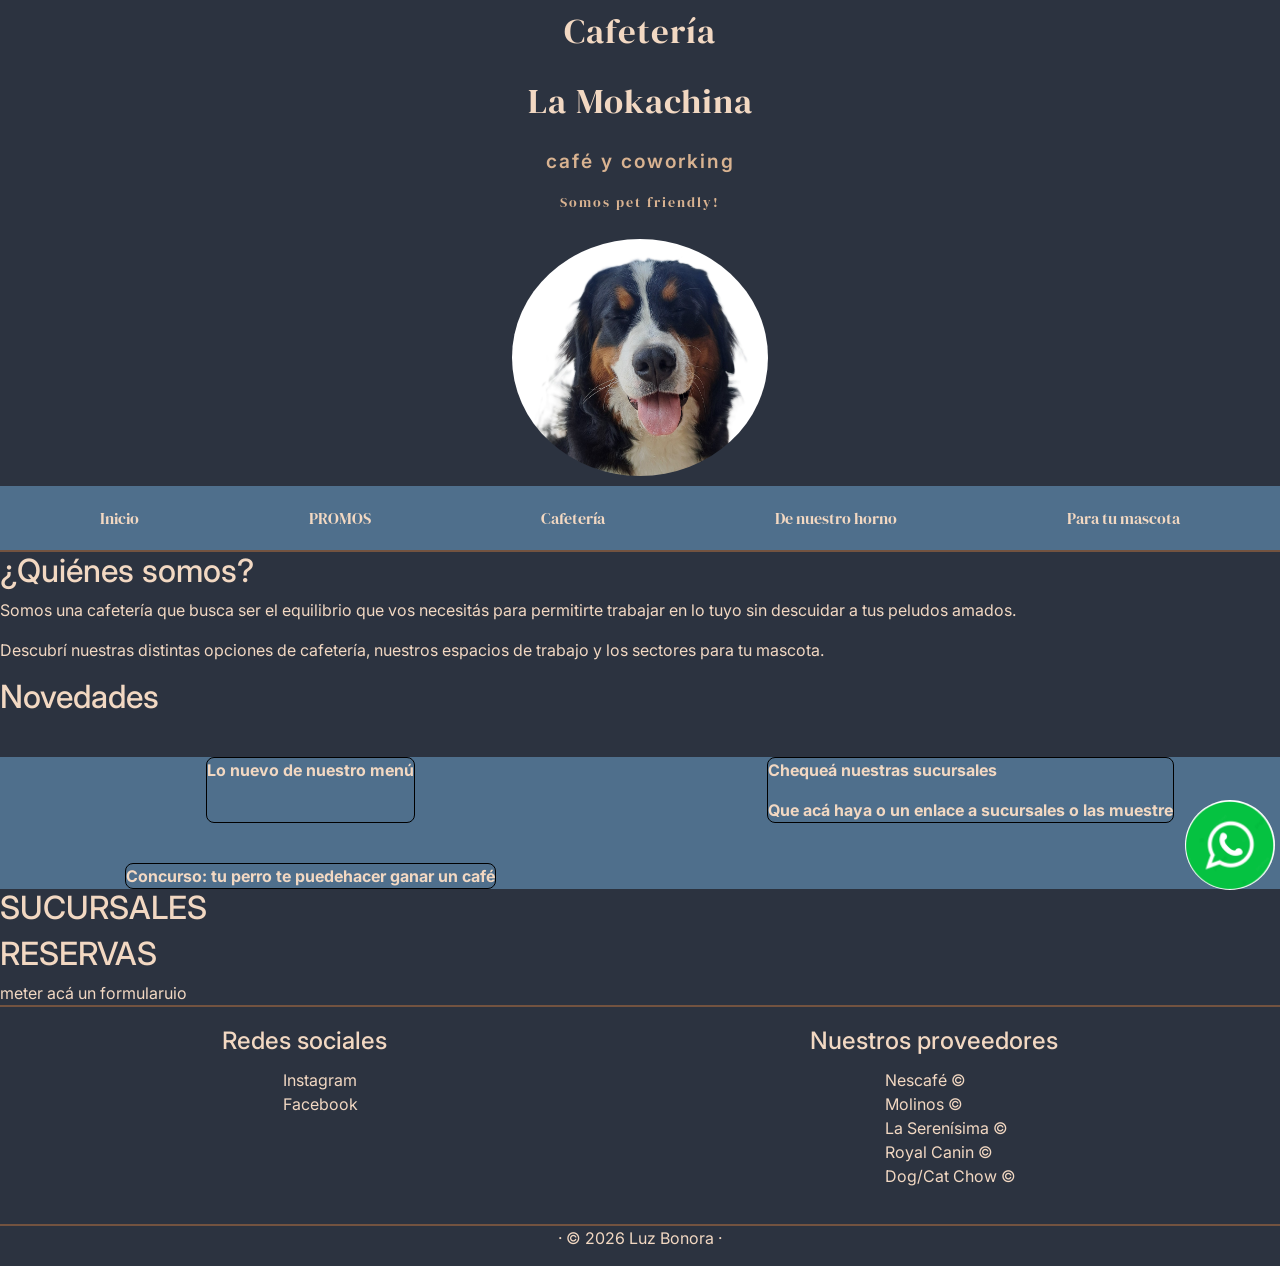
==== index.html @ 5c9969b3 "Se creó el repositorio con 5 html" ====
<!DOCTYPE html>
<html lang="es">
<head>
    <meta charset="UTF-8">
    <meta name="viewport" content="width=device-width, initial-scale=1.0">
    <title>Inicio</title>
    <link href="https://cdn.jsdelivr.net/npm/bootstrap@5.3.8/dist/css/bootstrap.min.css" rel="stylesheet" integrity="sha384-sRIl4kxILFvY47J16cr9ZwB07vP4J8+LH7qKQnuqkuIAvNWLzeN8tE5YBujZqJLB" crossorigin="anonymous">
    <link rel="preconnect" href="https://fonts.googleapis.com">
    <link rel="preconnect" href="https://fonts.gstatic.com" crossorigin>

    <link href="https://fonts.googleapis.com/css2?family=DM+Serif+Display&family=Inter:wght@400;500;600;700&display=swap" rel="stylesheet">
    <link rel="stylesheet" href="../css/style.css">
</head>

<body>
    <header>
        <h1 class="maintitle">Cafetería </h1>
        <h1 class="maintitle">La Mokachina</h1>
        <h2 class="secondtitle">café y coworking</h2>
        <p class="eslogan">Somos pet friendly!</p>
        <div class="icono_moka">
            <img src="./img/moka.jpg" alt="Moka">
        </div>
        

        <nav class="navbar">
            <ul>
                <li><a href="">Inicio</a></li>
                <li><a href="./pages/promos.html">PROMOS</a></li>
                <li><a href="./pages/cafeteria.html">Cafetería</a></li>
                <li><a href="./pages/horno.html">De nuestro horno</a></li>
                <li><a href="./pages/mascota.html">Para tu mascota</a></li>

            </ul>   
          
<!--Que el menú vaya en otra pestaña-tipo los típiocs dl celu. este venga acá mismo-->
<!--Acá en todo caso algunas omágenes de quiénes son-->
        </nav>

    </header>
    
    <main>
        <section>
            <h2>¿Quiénes somos?</h2>
            <div>
                <p>Somos una cafetería que busca ser el equilibrio que vos necesitás para permitirte trabajar en lo tuyo sin descuidar a tus peludos amados.</p>
                <p>Descubrí nuestras distintas opciones de cafetería, nuestros espacios de trabajo y los sectores para tu mascota.</p>
            </div>
        
        </section>
        
        <h2>Novedades</h2>
        <section class="contenedor-novedades">
            
            <div class="box-novedades">
                <p>Lo nuevo de nuestro menú</p>
            </div>

            <div class="box-novedades">
                <p>Chequeá nuestras sucursales</p>
                Que acá haya o un enlace a sucursales o las muestre

            </div>


            <div class="box-novedades">Concurso: tu perro te puedehacer ganar un café</div>
            
        </section>

        <section>

        </section>

        <div class="wsp">
            <a href="https://web.whatsapp.com/" target="_blank">
                <img src="./img/wsp.png" alt="Ícono wsp">
            </a>
        </div>


        <section>
            <h2>SUCURSALES</h2>
        </section>
        <section>
        <h2>RESERVAS</h2>
            meter acá un formularuio
        </section>


    </main>

    <footer class="footer">
        <div class="contenedor-footer">
            <div class="lista-footer">
                <h4>Redes sociales</h4>
                <ul>
                    <li><a href="https://www.instagram.com/"target="_blank">Instagram</a></li>
                    <li><a href="https://www.facebook.com/"target="_blank">Facebook</a></li>
                </ul>
    
            </div>
            <div class="lista-footer">
                <h4>Nuestros proveedores</h4>
                <ul>
                    <li>Nescafé ©</li>
                    <li>Molinos ©</li>
                    <li>La Serenísima ©</li>
                    <li>Royal Canin ©</li>
                    <li>Dog/Cat Chow ©</li>
                </ul>
            
            </div>
        </div>
        <div class="copyright">
            <p>· © 2026 Luz Bonora ·</p>
        </div>
    </footer>


</body>


</html>
---- css/style.css ----
/*RESET*/
* {
  padding: 0;
  margin: 0;
  box-sizing: 0;
}

/*VARIABLES*/
/*azulmarino: #2c3340; 
azul acero#4F6F8C;
crema #D9B391;
leche #F2D8C2;
cafe#735340; */


/*h1, h2, h3 {
    font-family: 'Playfair Display', serif;
}

body {
    font-family: 'Montserrat', sans-serif;
}*/


/*mixins*/



body{
  font-family: "Inter", sans-serif; 
  background-color: #2C3340;
  color: #F2D8C2;
  overflow-x: hidden;
}

/* HEADER */

header {
  background-color:#2C3340;
  min-height: 40vh;
  display: flex;
  text-align: center;
  flex-direction: column;
  align-items: center;
  justify-content: space-evenly;
  height: auto;
  position: relative;
}


h1 {
  font-family: "DM Serif Display", serif;
  font-size: 2.2rem;
  font-weight: 400;
  color: #F2D8C2;
  letter-spacing: 1px;
  padding: 10px;
  text-align: center
}



.secondtitle{
  font-family: "Inter", sans-serif;
  font-size: 1.2rem;
  font-weight: 600;
  color: #D9B391;
  letter-spacing: 2px;
  padding: 10px;
  text-align: center
}

.eslogan{
  font-family: "DM Serif Display", serif;
  font-size: 0.9rem;
  font-weight: 100;
  color: #D9B391;
  letter-spacing: 2px; 
  
}

.icono_moka img{
  top: 10px;
  max-width: 20%;
  max-height: 20%;
  margin-top: 10px;
  border-radius: 50%;
  position: static;

  transition: transform 1.5s ease; 

}

.icono_moka img:hover{
  transform: rotate(360deg);
}

.navbar {
  background-color: #4F6F8C;
  width: 100%;
  margin-top: 10px;
  font-family: "DM Serif Display", serif;
  position: sticky;
  border-bottom: 2px solid #735340;
  height: auto;
  display: flex;
  padding: 20px ;
  justify-content: center;

}

.navbar ul {
  list-style: none;
  display: flex;
  gap: 10px ;
  width: 100%;
  justify-content: space-around;
  align-items: center;
  margin: 0;
  padding: 0;
}


.navbar ul li a{
  color: #F2D8C2; 
  text-decoration: none;
}
.navbar ul li a:hover{
  color: #D9B391; 
  transition: .25s;
}




.wsp img {
  /*position: sticky;
  justify-content: end;
  border-radius: 50%;*/

  bottom: 10px;
  max-width: 10%;
  max-height: 10%;
  border-radius: 50%;
  position: fixed;
  right: 5px;
  height: auto;
  width: auto;

}

.wsp img:hover{

  cursor: pointer;  
}

/* FIN HEADER*/

/*MAIN*/

.contenedor-novedades{
  background-color:#4F6F8C;
  display: grid;

  grid-template-columns: repeat(2, 1fr);
  gap: 40px;
  margin-top: 40px;
  justify-items: center;

}

.box-novedades {
  border: 1px solid black;

  border-radius: 8px;
  overflow: hidden;
  font-weight: bold;
}

.contenedor-cards{

}

.contenedor-cards h2{
color: #F2D8C2;
text-align: center;
gap: 10px;
padding: 10px;
}
.contenedor-cards h3{
  color:#D9B391;
  text-align: center;
  gap: 0;
  padding: 0;
}
.contenedor-cards p{
  background-color: #D9B391;
  color: #735340;

}

.cards{
  background-color: #D9B391;
  width: auto ;
  height:auto;
  margin: 0px;
  overflow: hidden;
  gap: 10px;
  display: flex;
  justify-content: center ;
  




}

.cards img{
  display: block;
  /* max 30vh maxheight 50vh*/
  max-width: auto;
  max-height: 50vh;
  border-radius: 25px;
  padding: 10px; 

}


/*.carousel-item img{
  display: block;
  max-width: 50vh;
  max-height: 50vh;
  border-radius: 25px;
  padding: 10px;
}*/

.ajustar-imagen {
  height: 50vh;
  object-fit: cover;
}

/*---FOOTER-----*/

footer{
background-color: #2C3340;
color: #F2D8C2;
}

.contenedor-footer{
border-top: 2px solid #735340;
padding: 20px;
display: flex;
gap: 20px;
justify-content: space-around;
}


.lista-footer {
  display: flex;
  flex-direction: column;
 
  align-items: center;
  gap: 4px;


}

.lista-footer ul{
  list-style: none; 
  justify-content: center;

}
 .lista-footer ul li a{
  text-decoration: none;
  color: #F2D8C2;
  justify-content: center;

 }

.lista-footer ul li a:hover{
  cursor: pointer;
  color: #4F6F8C;
}
.copyright {
  border-top: 2px solid #735340;
  text-align: center;
}


/*Estilos de las medias queries*/
/*@media (min-width: 768px){
  .header{ 
  display: flex;
  justify-content: space-between}
  .conteneder-cards{
  grid-template-columns: repeat(2,1fr);
  padding: 24px;
  gap: 20px;}
}*/

@media (max-width: 768px) {
  nav ul{
    text-align: center;
  }

  nav a{
    display: block;
    padding: 8px 0;
  }
}
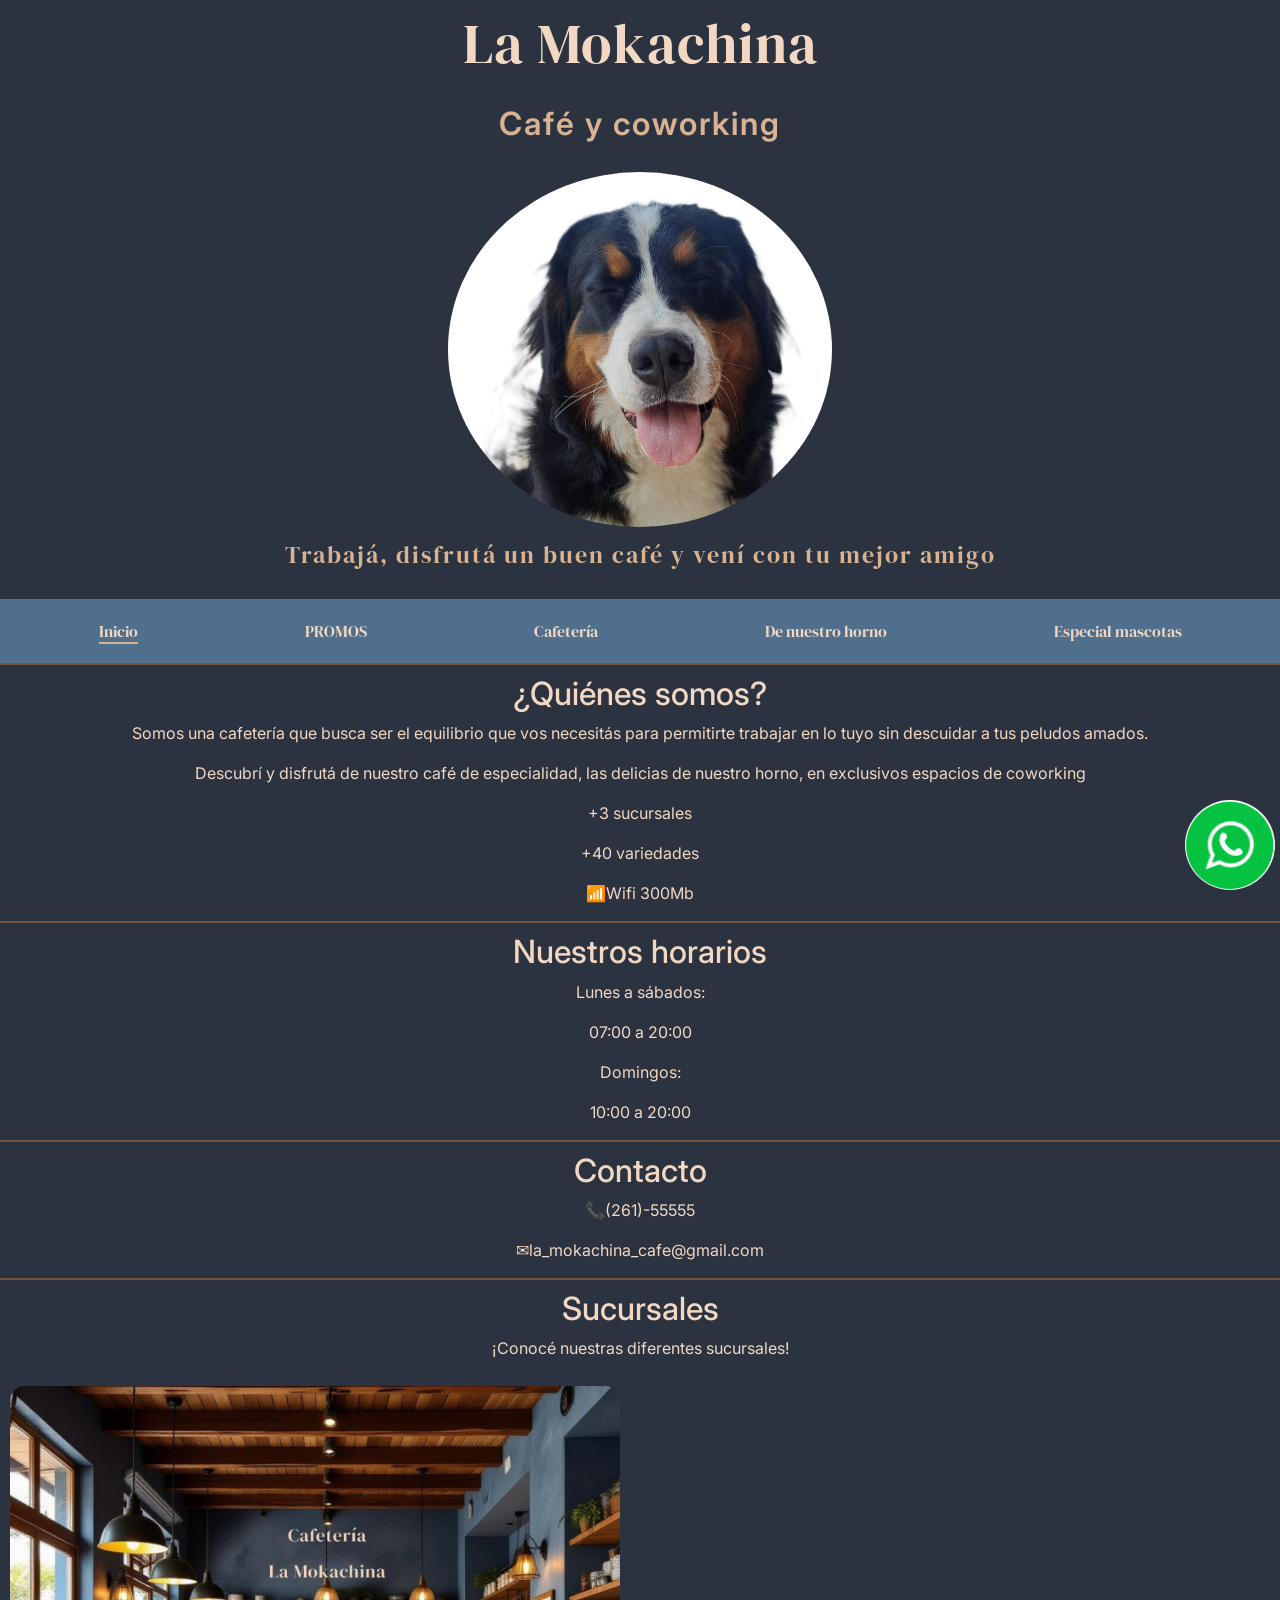
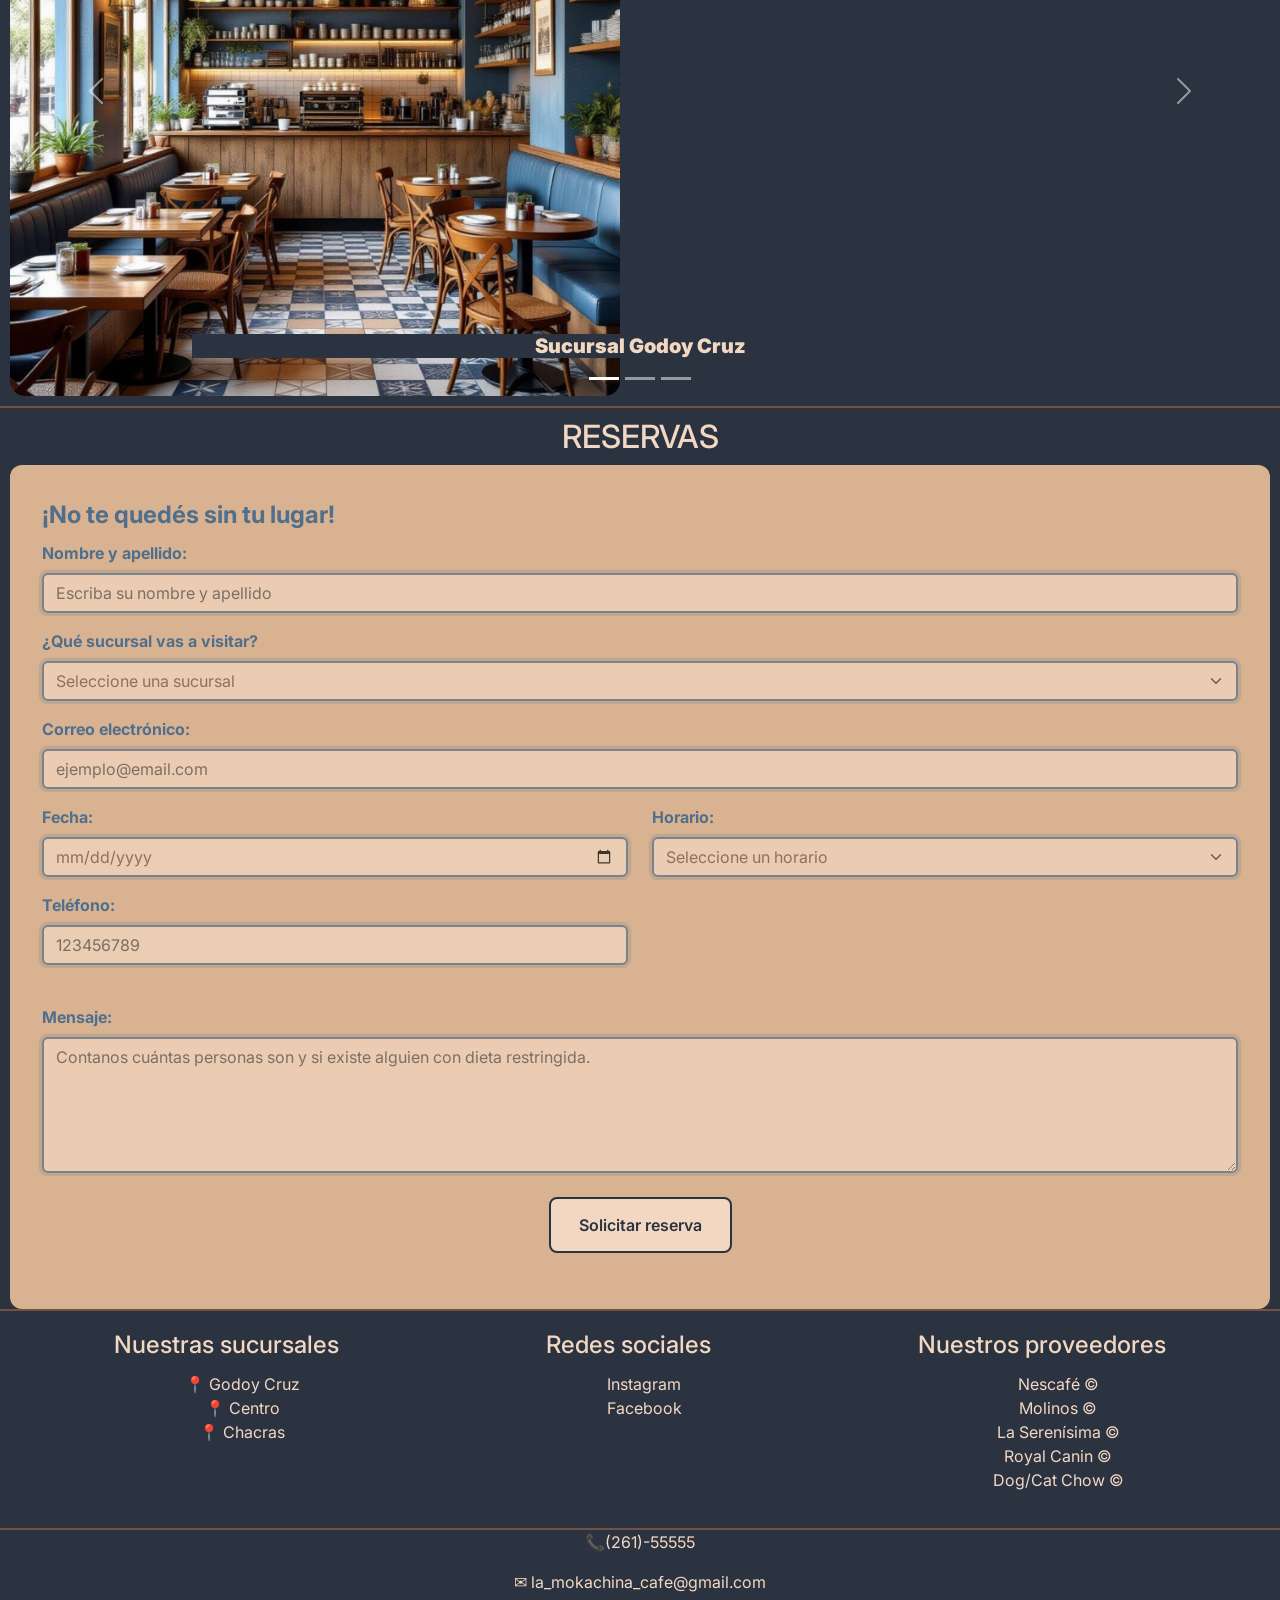
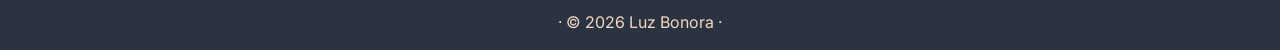
==== commit d32a075d: "Se crearon las cards y animaciones" ====
--- a/index.html
+++ b/index.html
@@ -9,88 +9,292 @@
     <link rel="preconnect" href="https://fonts.gstatic.com" crossorigin>
 
     <link href="https://fonts.googleapis.com/css2?family=DM+Serif+Display&family=Inter:wght@400;500;600;700&display=swap" rel="stylesheet">
-    <link rel="stylesheet" href="../css/style.css">
+    <link rel="stylesheet" href="./css/style.css">
 </head>
 
 <body>
     <header>
-        <h1 class="maintitle">Cafetería </h1>
         <h1 class="maintitle">La Mokachina</h1>
-        <h2 class="secondtitle">café y coworking</h2>
-        <p class="eslogan">Somos pet friendly!</p>
+        <h2 class="secondtitle">Café y coworking</h2>
         <div class="icono_moka">
             <img src="./img/moka.jpg" alt="Moka">
         </div>
+        <p class="eslogan">Trabajá, disfrutá un buen café
+        y vení con tu mejor amigo</p>
         
 
         <nav class="navbar">
             <ul>
-                <li><a href="">Inicio</a></li>
+                <li><a class="activo" href="">Inicio</a></li>
                 <li><a href="./pages/promos.html">PROMOS</a></li>
                 <li><a href="./pages/cafeteria.html">Cafetería</a></li>
                 <li><a href="./pages/horno.html">De nuestro horno</a></li>
-                <li><a href="./pages/mascota.html">Para tu mascota</a></li>
+                <li><a href="./pages/mascota.html">Especial mascotas</a></li>
 
             </ul>   
           
-<!--Que el menú vaya en otra pestaña-tipo los típiocs dl celu. este venga acá mismo-->
-<!--Acá en todo caso algunas omágenes de quiénes son-->
+
         </nav>
 
     </header>
     
     <main>
-        <section>
+        <section class="contenedor-somos">
             <h2>¿Quiénes somos?</h2>
             <div>
-                <p>Somos una cafetería que busca ser el equilibrio que vos necesitás para permitirte trabajar en lo tuyo sin descuidar a tus peludos amados.</p>
-                <p>Descubrí nuestras distintas opciones de cafetería, nuestros espacios de trabajo y los sectores para tu mascota.</p>
-            </div>
-        
+                <p>Somos una cafetería que busca ser el equilibrio que vos necesitás para permitirte trabajar en lo tuyo sin
+                    descuidar a tus peludos amados.</p>
+                <p>Descubrí y disfrutá de nuestro café de especialidad, las delicias de nuestro horno, en exclusivos espacios de coworking</p>
+                <p>+3 sucursales</p>
+                <p>+40 variedades</p>
+                <p>📶Wifi 300Mb</p>
+
+
+                </p>
+            </div>
+    
         </section>
-        
-        <h2>Novedades</h2>
-        <section class="contenedor-novedades">
-            
-            <div class="box-novedades">
-                <p>Lo nuevo de nuestro menú</p>
-            </div>
-
-            <div class="box-novedades">
-                <p>Chequeá nuestras sucursales</p>
-                Que acá haya o un enlace a sucursales o las muestre
-
-            </div>
-
-
-            <div class="box-novedades">Concurso: tu perro te puedehacer ganar un café</div>
-            
+
+        <section class="contenedor-somos"> 
+            <h2>Nuestros horarios</h2>
+            <p>Lunes a sábados: </p>
+            <p>07:00 a 20:00</p>
+            <p>Domingos:</p>
+            <p>10:00 a 20:00</p>
+
         </section>
 
-        <section>
-
+        <section class="contenedor-somos"> 
+            <h2>Contacto</h2>
+            <p>📞(261)-55555 </p>
+            <p>✉la_mokachina_cafe@gmail.com</p>
         </section>
 
+    
+
+    
         <div class="wsp">
             <a href="https://web.whatsapp.com/" target="_blank">
                 <img src="./img/wsp.png" alt="Ícono wsp">
             </a>
         </div>
-
-
-        <section>
-            <h2>SUCURSALES</h2>
+    
+    
+        <section class="contenedor-sucursales">
+            <h2>Sucursales</h2>
+            <p>¡Conocé nuestras diferentes sucursales!</p>
+    
+            <div id="carouselExampleCaptions" class="carousel slide">
+                <div class="carousel-indicators">
+                    <button type="button" data-bs-target="#carouselExampleCaptions" data-bs-slide-to="0" class="active"
+                        aria-current="true" aria-label="Slide 1"></button>
+                    <button type="button" data-bs-target="#carouselExampleCaptions" data-bs-slide-to="1"
+                        aria-label="Slide 2"></button>
+                    <button type="button" data-bs-target="#carouselExampleCaptions" data-bs-slide-to="2"
+                        aria-label="Slide 3"></button>
+                </div>
+                <div class="carousel-inner">
+                    <div class="carousel-item active">
+                        <img src="./img/sucursal01.jpg" class="d-block w-100" alt="Sucursal Godoy Cruz">
+                        <div class="carousel-caption d-none d-md-block">
+                            <h5>Sucursal Godoy Cruz</h5>
+    
+                        </div>
+                    </div>
+                    <div class="carousel-item">
+                        <img src="./img/sucursal02.jpg" class="d-block w-100" alt="Sucursal Centro">
+                        <div class="carousel-caption d-none d-md-block">
+                            <h5>Sucursal Centro</h5>
+    
+                        </div>
+                    </div>
+                    <div class="carousel-item">
+                        <img src="./img/sucursal03.jpg" class="d-block w-100" alt="Sucursal Chacras">
+                        <div class="carousel-caption d-none d-md-block">
+                            <h5>Sucursal Chacras</h5>
+    
+                        </div>
+                    </div>
+                </div>
+                <button class="carousel-control-prev" type="button" data-bs-target="#carouselExampleCaptions"
+                    data-bs-slide="prev">
+                    <span class="carousel-control-prev-icon" aria-hidden="true"></span>
+                    <span class="visually-hidden">Previous</span>
+                </button>
+                <button class="carousel-control-next" type="button" data-bs-target="#carouselExampleCaptions"
+                    data-bs-slide="next">
+                    <span class="carousel-control-next-icon" aria-hidden="true"></span>
+                    <span class="visually-hidden">Next</span>
+                </button>
+            </div>
+    
+    
+            <script src="https://cdn.jsdelivr.net/npm/bootstrap@5.3.8/dist/js/bootstrap.bundle.min.js"
+                integrity="sha384-FKyoEForCGlyvwx9Hj09JcYn3nv7wiPVlz7YYwJrWVcXK/BmnVDxM+D2scQbITxI"
+                crossorigin="anonymous"></script>
+    
         </section>
-        <section>
-        <h2>RESERVAS</h2>
-            meter acá un formularuio
-        </section>
-
-
+    
+
+
+        <section class="contenedor-reservas">
+    
+            <h2>RESERVAS</h2>
+<!-- Formulario -->
+<form role="form" aria-label="Formulario de contacto">
+
+    <fieldset class="mb-4">
+        <legend>¡No te quedés sin tu lugar!</legend>
+
+        <!-- Nombre -->
+        <div class="mb-3">
+            <label for="form_name" class="form-label">
+                Nombre y apellido:
+            </label>
+
+            <input
+                type="text"
+                id="form_name"
+                name="nombre"
+                class="form-control"
+                placeholder="Escriba su nombre y apellido"
+                required
+                aria-required="true">
+        </div>
+
+        <!-- Sucursal -->
+        <div class="mb-3">
+            <label for="form_sucursal" class="form-label">
+                ¿Qué sucursal vas a visitar?
+            </label>
+
+            <select
+                id="form_sucursal"
+                name="sucursal"
+                class="form-select"
+                required>
+                <option value="" selected disabled>Seleccione una sucursal</option>
+                <option value="godoy">Godoy Cruz</option>
+                <option value="centro">Centro</option>
+                <option value="chacras">Chacras</option>
+            </select>
+        </div>
+
+
+    <!-- Email -->
+    <div class="mb-3">
+        <label for="form_email" class="form-label">
+            Correo electrónico:
+        </label>
+
+        <input
+            type="email"
+            id="form_email"
+            name="email"
+            class="form-control"
+            placeholder="ejemplo@email.com"
+            required
+            aria-required="true">
+    </div>
+
+    <!-- Fecha, horario y teléfono -->
+    <div class="row mb-4">
+
+        <div class="col-md-6 mb-3">
+            <label for="fecha" class="form-label">
+                Fecha:
+            </label>
+
+            <input
+                type="date"
+                id="fecha"
+                name="fecha"
+                class="form-control">
+        </div>
+        
+        <div class="col-md-6 mb-3">
+            <label for="horario" class="form-label">
+                Horario:
+            </label>
+
+            <select
+                id="horario"
+                name="horario"
+                class="form-select"
+                required>
+                <option value="" selected disabled>Seleccione un horario</option>
+                <option value="08:00">08:00 hs</option>
+                <option value="09:00">09:00 hs</option>
+                <option value="10:00">10:00 hs</option>
+                <option value="11:00">11:00 hs</option>
+                <option value="12:00">12:00 hs</option>
+                <option value="13:00">13:00 hs</option>
+                <option value="14:00">14:00 hs</option>
+                <option value="15:00">15:00 hs</option>
+                <option value="16:00">16:00 hs</option>
+                <option value="17:00">17:00 hs</option>
+                <option value="18:00">18:00 hs</option>
+                <option value="19:00">19:00 hs</option>
+                <option value="20:00">20:00 hs</option>
+            </select>
+        </div>
+
+
+        <div class="col-md-6 mb-3">
+            <label for="telefono" class="form-label">
+                Teléfono:
+            </label>
+
+            <input
+                type="tel"
+                id="telefono"
+                name="telefono"
+                class="form-control"
+                placeholder="123456789">
+        </div>
+
+    </div>
+
+    <!-- Mensaje -->
+    <div class="mb-4">
+        <label for="mensaje" class="form-label">
+            Mensaje:
+        </label>
+
+        <textarea
+            id="mensaje"
+            name="mensaje"
+            class="form-control"
+            rows="5"
+            placeholder="Contanos cuántas personas son y si existe alguien con dieta restringida."
+            required
+            aria-required="true"></textarea>
+    </div>
+
+    <!-- Botón -->
+    <div class="text-center">
+        <button type="submit" class="boton-formulario">
+            Solicitar reserva
+        </button>
+    </div>
+    </fieldset>
+</form>
+    
+    
     </main>
 
     <footer class="footer">
         <div class="contenedor-footer">
+            <div class="lista-footer">
+                <h4>Nuestras sucursales</h4>
+                <ul>
+                    <li>📍 Godoy Cruz</li>
+                    <li>📍 Centro</li>
+                    <li>📍 Chacras</li>
+
+                </ul>
+
+            </div>
             <div class="lista-footer">
                 <h4>Redes sociales</h4>
                 <ul>
@@ -112,6 +316,8 @@
             </div>
         </div>
         <div class="copyright">
+            <p>📞(261)-55555 </p>
+            <p>✉ la_mokachina_cafe@gmail.com</p>
             <p>· © 2026 Luz Bonora ·</p>
         </div>
     </footer>
--- a/css/style.css
+++ b/css/style.css
@@ -2,7 +2,7 @@
 * {
   padding: 0;
   margin: 0;
-  box-sizing: 0;
+  box-sizing: border-box;
 }
 
 /*VARIABLES*/
@@ -13,13 +13,6 @@
 cafe#735340; */
 
 
-/*h1, h2, h3 {
-    font-family: 'Playfair Display', serif;
-}
-
-body {
-    font-family: 'Montserrat', sans-serif;
-}*/
 
 
 /*mixins*/
@@ -50,7 +43,7 @@
 
 h1 {
   font-family: "DM Serif Display", serif;
-  font-size: 2.2rem;
+  font-size: 3.5rem;
   font-weight: 400;
   color: #F2D8C2;
   letter-spacing: 1px;
@@ -62,7 +55,7 @@
 
 .secondtitle{
   font-family: "Inter", sans-serif;
-  font-size: 1.2rem;
+  font-size: 2rem;
   font-weight: 600;
   color: #D9B391;
   letter-spacing: 2px;
@@ -72,21 +65,22 @@
 
 .eslogan{
   font-family: "DM Serif Display", serif;
-  font-size: 0.9rem;
+  font-size: 1.5rem;
   font-weight: 100;
   color: #D9B391;
   letter-spacing: 2px; 
+  margin-top: 10px;
   
 }
 
 .icono_moka img{
   top: 10px;
-  max-width: 20%;
-  max-height: 20%;
+  max-width: 30%;
+  max-height: 30%;
   margin-top: 10px;
   border-radius: 50%;
   position: static;
-
+  border-color: #2C3340;
   transition: transform 1.5s ease; 
 
 }
@@ -128,6 +122,7 @@
 .navbar ul li a:hover{
   color: #D9B391; 
   transition: .25s;
+  text-decoration: underline;
 }
 
 
@@ -146,103 +141,261 @@
   right: 5px;
   height: auto;
   width: auto;
+  transition: transform 0.5s
 
 }
 
 .wsp img:hover{
-
+  transform: scale(1.1);
   cursor: pointer;  
+
 }
 
 /* FIN HEADER*/
 
 /*MAIN*/
 
-.contenedor-novedades{
-  background-color:#4F6F8C;
+.contenedor-somos{
+  margin-top: 10px;
+  border-bottom: 2px solid #735340;
+  text-align: center;
+}
+
+main h2{
+ text-align: center;
+ margin-top: 10px; 
+
+}
+.activo{
+    color:#D9B391;
+    border-bottom:2px solid #D9B391;
+}
+
+
+.titulo-menu {
+  text-align: center;
+  margin: 50px 0;
+  border-bottom: 2px solid #735340;
+}
+
+.titulo-menu h2 {
+  font-size: 3rem;
+  color: #F2D8C2;
+
+}
+.contenedor-cards {
+  width: 90%;
+  max-width: 1200px;
+  margin: 50px auto;
+
   display: grid;
 
-  grid-template-columns: repeat(2, 1fr);
-  gap: 40px;
-  margin-top: 40px;
-  justify-items: center;
-
-}
-
-.box-novedades {
-  border: 1px solid black;
-
-  border-radius: 8px;
+  grid-template-columns: repeat(auto-fit, minmax(320px, 1fr));
+
+  gap: 30px;
+  padding:40px;
+
+  border-radius:25px;
+}
+
+.contenedor-cards h2 {
+  color: #F2D8C2;
+  text-align: center;
+  gap: 10px;
+  padding: 10px;
+  font-size: 2.5rem;
+
+  margin-bottom: 40px;
+
+  position: relative;
+
+}
+
+.contenedor-cards h2::after {
+  content: "";
+  display: block;
+  width: 120px;
+  height: 3px;
+  margin: 12px auto;
+  background: #D9B391;
+  border-radius: 5px;
+}
+
+.categoria {
+  grid-column: 1 / -1;
+  margin: 2rem auto 1rem;
+  color: #D9B391;
+  font-size: 2rem;
+  text-align: center;
+}
+
+.info h3{
+
+    color:#2C3340;
+    text-align: center;
+    font-size:1.5rem;
+}
+.info p{
+  background:none;
+  text-align: center;
+  color:#735340;
+  line-height:1.6;
+}
+.precio {
+  
+  margin-top: auto;
+
+  align-self: flex-end;
+
+  background: #735340;
+
+  color: #F2D8C2;
+
+  padding: 8px 18px;
+
+  border-radius: 20px;
+
+  font-weight: bold;
+}
+
+
+.card {
+  display: flex;
+  flex-direction: column;
+  background: #D9B391;
+  border-radius: 20px;
   overflow: hidden;
-  font-weight: bold;
-}
-
-.contenedor-cards{
-
-}
-
-.contenedor-cards h2{
-color: #F2D8C2;
-text-align: center;
-gap: 10px;
-padding: 10px;
-}
-.contenedor-cards h3{
-  color:#D9B391;
-  text-align: center;
-  gap: 0;
-  padding: 0;
-}
-.contenedor-cards p{
-  background-color: #D9B391;
-  color: #735340;
-
-}
-
-.cards{
-  background-color: #D9B391;
-  width: auto ;
-  height:auto;
-  margin: 0px;
-  overflow: hidden;
-  gap: 10px;
-  display: flex;
-  justify-content: center ;
-  
-
-
-
-
-}
-
-.cards img{
-  display: block;
-  /* max 30vh maxheight 50vh*/
+  transition: .3s;
+  box-shadow: 0 10px 20px rgba(0, 0, 0, .2);
+}
+.card:hover {
+
+  transform: translateY(-8px);
+
+  box-shadow: 0 20px 30px rgba(0, 0, 0, .3);
+}
+
+
+.card img {
+  /*width: 100%;
+  height: 250px;*/
   max-width: auto;
   max-height: 50vh;
-  border-radius: 25px;
-  padding: 10px; 
-
-}
-
-
-/*.carousel-item img{
+
+  object-fit: cover;
+
+}
+.card img{
+  transition:.4s;
+}
+
+.card:hover img{
+  transform:scale(1.05);
+}
+.info{
+
+  padding:20px;
+  display:flex;
+  flex-direction:column;
+  gap:15px;
+}
+
+
+/*---Suscursales---*/
+.contenedor-sucursales{
+  border-bottom: 2px solid #735340
+}  
+
+.contenedor-sucursales p{
+  text-align: center;
+}
+/*---Sucursales Estilos carrusel---*/
+.carousel-item{
+  justify-items: center;
+
+}
+
+.carousel-item h5{
+  color:#F2D8C2;
+  font-weight: 1000;
+  background-color: #2C3340;
+ 
+}
+.carousel-item img{
   display: block;
-  max-width: 50vh;
-  max-height: 50vh;
+  max-width: 70vh;
+  max-height: 70vh;
   border-radius: 25px;
   padding: 10px;
-}*/
+  border-color: #4F6F8C;
+}
 
 .ajustar-imagen {
   height: 50vh;
   object-fit: cover;
 }
 
+/*---RESERVAS---*/
+.contenedor-reservas{
+  margin-top: 10px;
+  margin-inline: 10px;
+  justify-content: space-between;
+
+}
+
+form {
+    background-color: #D9B391;
+    padding: 2rem;
+    border-radius: 12px;
+    color: #4F6F8C;
+    font-weight: 700;
+}
+.form-control,.form-select,.form-sucursal {
+    background-color: #F2D8C2;
+    border: 2px solid #D9B391;
+    color: #2c3340;
+}
+
+.form-control,.form-select,.form-sucursal:focus {
+    background-color: #F2D8C2;
+    border-color: #4F6F8C;
+    color: #2c3340;
+    box-shadow: 0 0 0 .2rem rgba(79, 111, 140, 0.25);
+}
+
+.form-control,.form-select,.form-select::placeholder {
+    color: #735340;
+    opacity: .7;
+}
+
+.boton-formulario {
+
+  background: #F2D8C2;
+  color: #2c3340;
+  border: 2px solid #2c3340;
+  padding: 14px 28px;
+  border-radius: 8px;
+  font-family: "Inter", sans-serif;
+  font-weight: 600;
+  transition: .3s;
+}
+
+.boton-formulario:hover {
+  background: #2c3340;
+  color: #F2D8C2;
+}
+
+
+
+
+
+
+
 /*---FOOTER-----*/
 
 footer{
 background-color: #2C3340;
+/*background-color:#4F6F8C;*/
 color: #F2D8C2;
 }
 
@@ -258,7 +411,7 @@
 .lista-footer {
   display: flex;
   flex-direction: column;
- 
+ text-align: center;
   align-items: center;
   gap: 4px;
 
@@ -274,12 +427,12 @@
   text-decoration: none;
   color: #F2D8C2;
   justify-content: center;
-
  }
 
 .lista-footer ul li a:hover{
   cursor: pointer;
   color: #4F6F8C;
+  text-decoration: underline;
 }
 .copyright {
   border-top: 2px solid #735340;
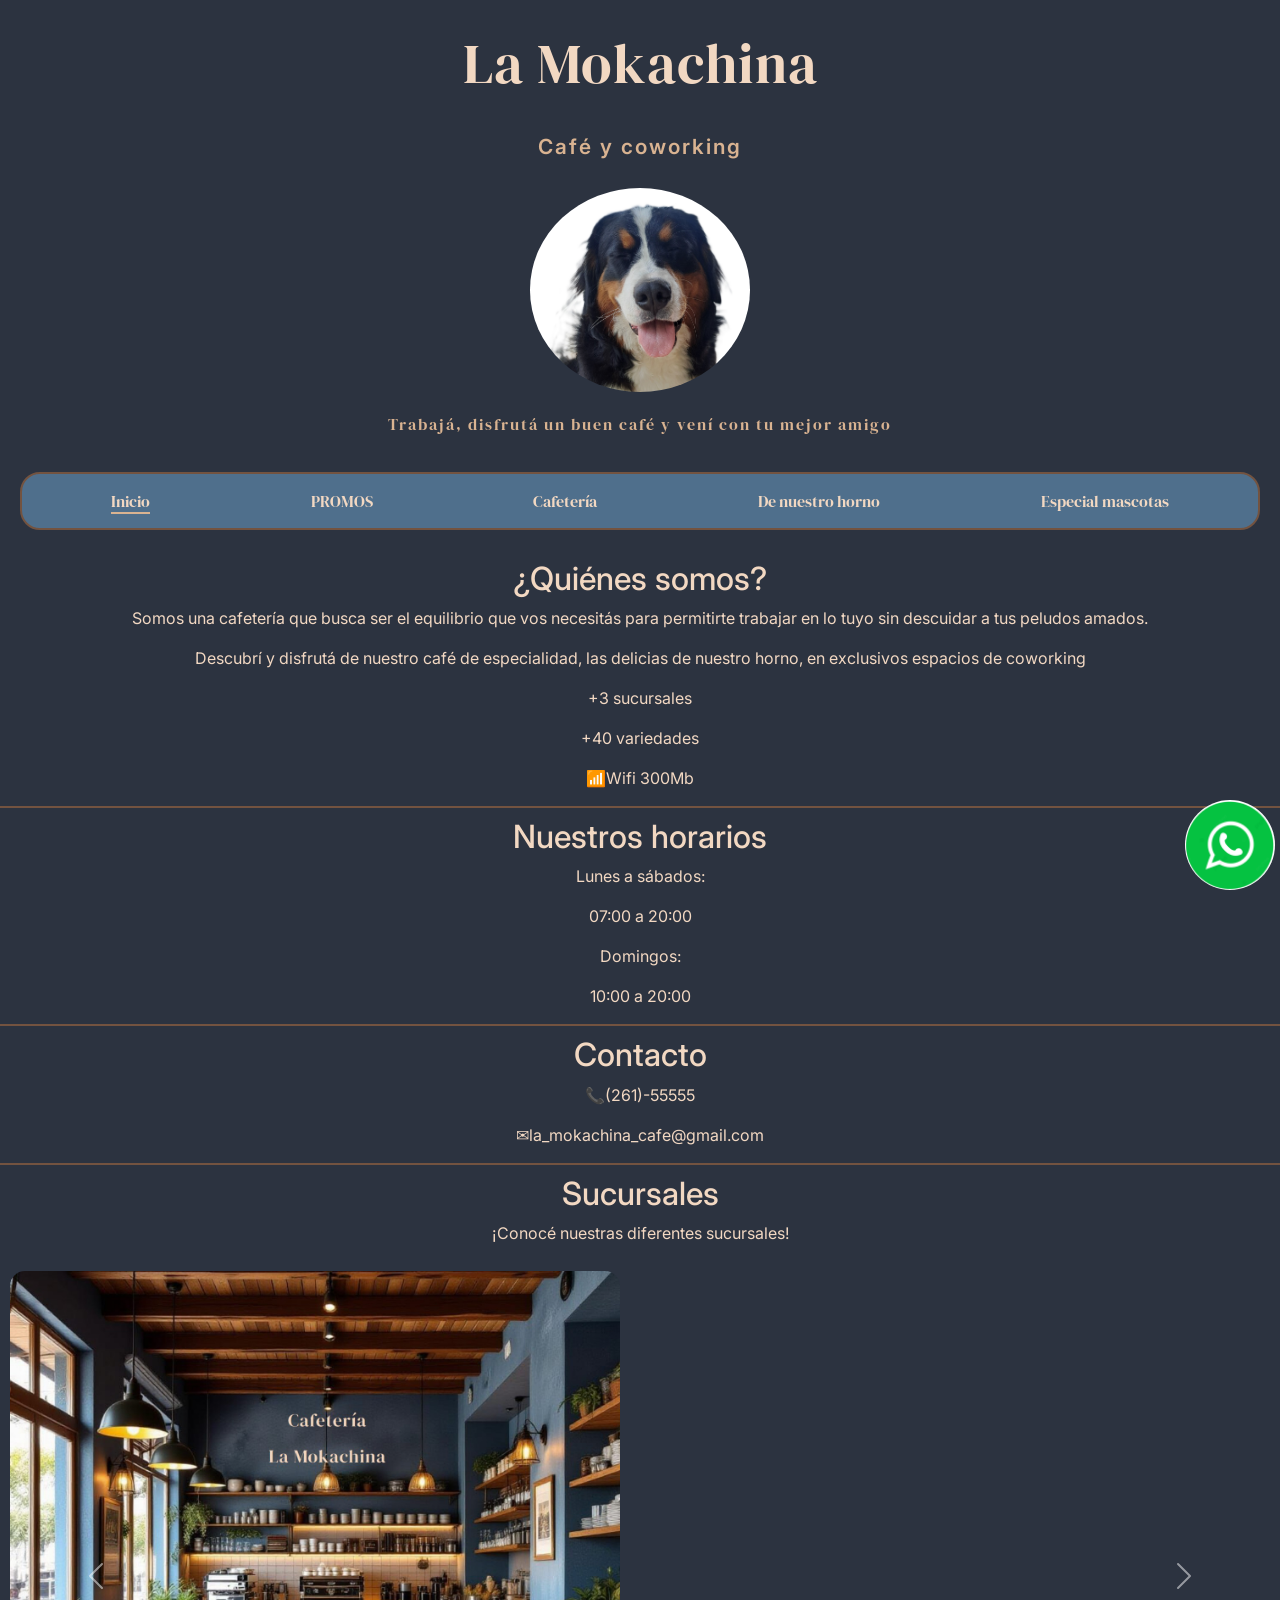
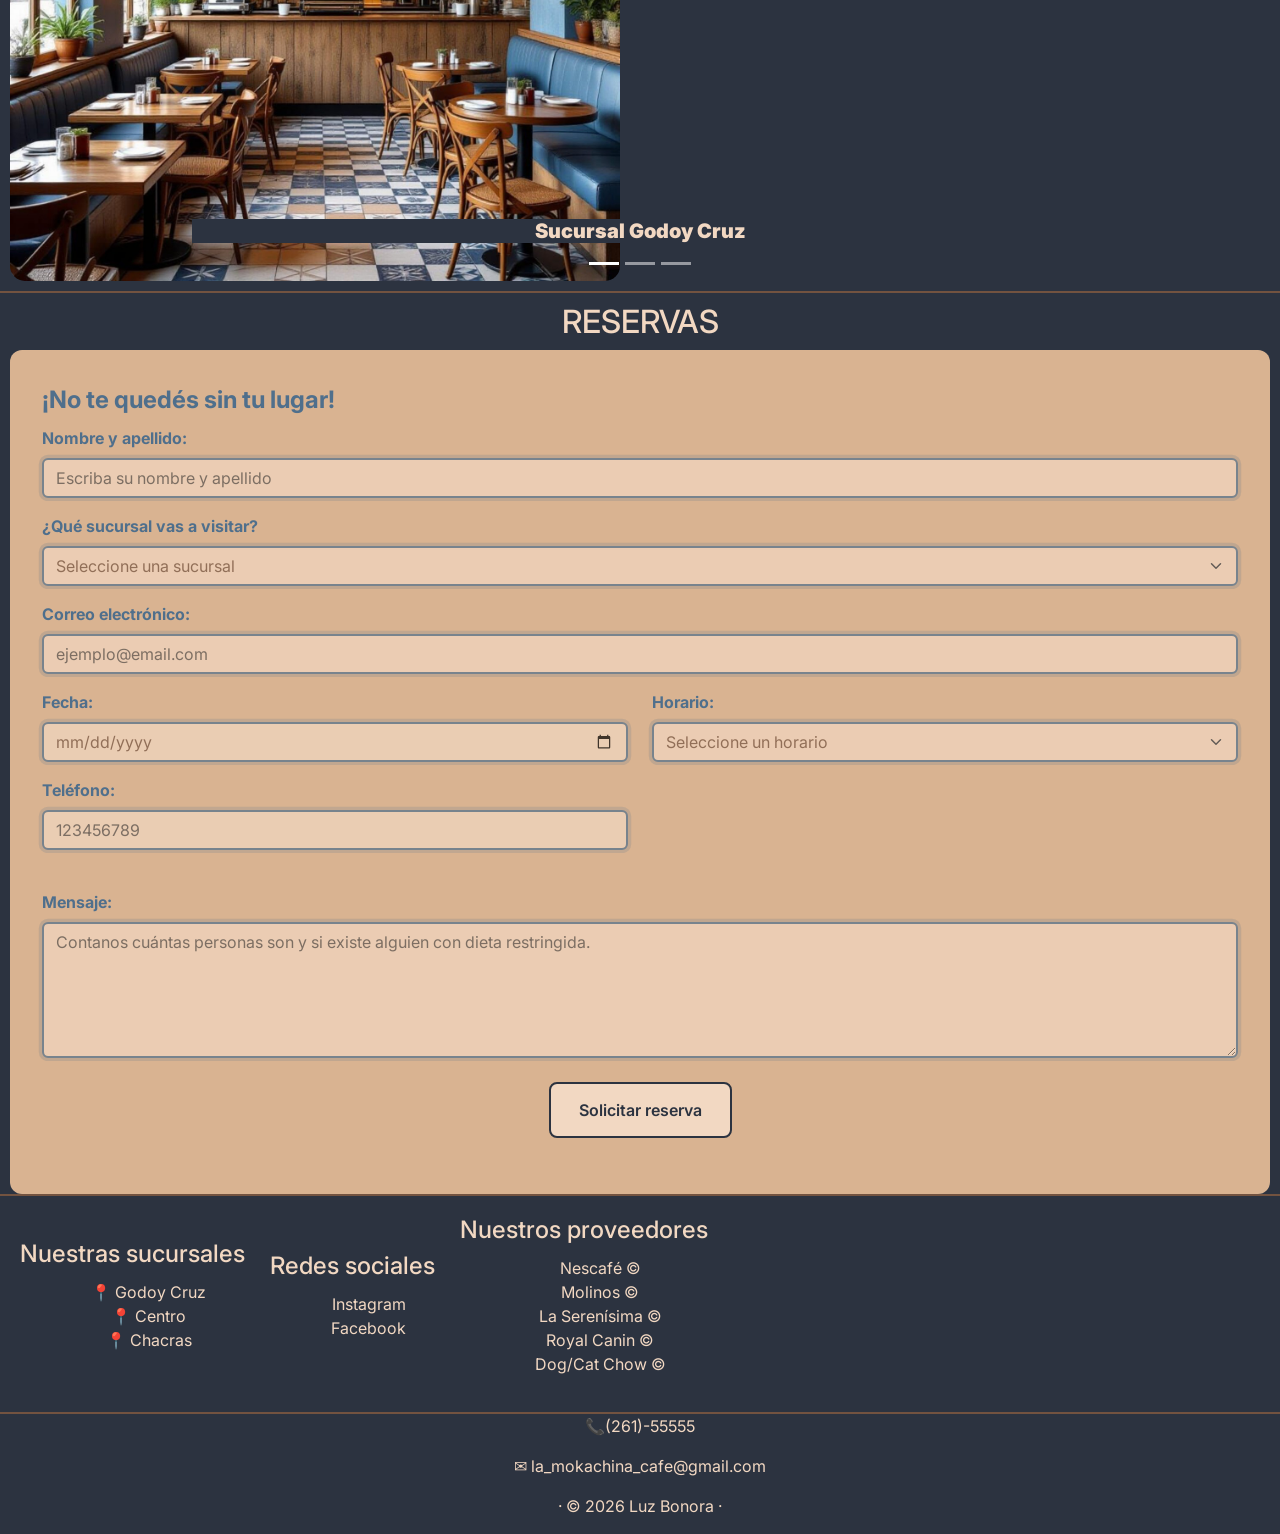
==== commit 4b587abb: "Se ajustaron las media queries" ====
--- a/index.html
+++ b/index.html
@@ -95,21 +95,21 @@
                 </div>
                 <div class="carousel-inner">
                     <div class="carousel-item active">
-                        <img src="./img/sucursal01.jpg" class="d-block w-100" alt="Sucursal Godoy Cruz">
+                        <img src="./img/sucursal01.jpg" class="d-block w-100" alt="Sucursal Godoy Cruz" loading="lazy">
                         <div class="carousel-caption d-none d-md-block">
                             <h5>Sucursal Godoy Cruz</h5>
     
                         </div>
                     </div>
                     <div class="carousel-item">
-                        <img src="./img/sucursal02.jpg" class="d-block w-100" alt="Sucursal Centro">
+                        <img src="./img/sucursal02.jpg" class="d-block w-100" alt="Sucursal Centro" loading="lazy">
                         <div class="carousel-caption d-none d-md-block">
                             <h5>Sucursal Centro</h5>
     
                         </div>
                     </div>
                     <div class="carousel-item">
-                        <img src="./img/sucursal03.jpg" class="d-block w-100" alt="Sucursal Chacras">
+                        <img src="./img/sucursal03.jpg" class="d-block w-100" alt="Sucursal Chacras" loading="lazy">
                         <div class="carousel-caption d-none d-md-block">
                             <h5>Sucursal Chacras</h5>
     
--- a/css/style.css
+++ b/css/style.css
@@ -5,6 +5,8 @@
   box-sizing: border-box;
 }
 
+
+/*----------estilos generales----------*/
 /*VARIABLES*/
 /*azulmarino: #2c3340; 
 azul acero#4F6F8C;
@@ -29,21 +31,33 @@
 /* HEADER */
 
 header {
-  background-color:#2C3340;
-  min-height: 40vh;
+  background: #2C3340;
   display: flex;
-  text-align: center;
   flex-direction: column;
   align-items: center;
-  justify-content: space-evenly;
-  height: auto;
-  position: relative;
-}
-
+  justify-content: center;
+  text-align: center;
+  padding: 20px;
+  gap: 10px;
+}
+
+
+
+
+.icono_moka img {
+  width: 140px;
+  border-radius: 50%;
+  transition: transform .8s;
+}
+
+.icono_moka img:hover{
+  transform: rotate(360deg);
+}
 
 h1 {
   font-family: "DM Serif Display", serif;
-  font-size: 3.5rem;
+  font-size: 2rem;
+  line-height: 1.2;
   font-weight: 400;
   color: #F2D8C2;
   letter-spacing: 1px;
@@ -51,11 +65,9 @@
   text-align: center
 }
 
-
-
 .secondtitle{
   font-family: "Inter", sans-serif;
-  font-size: 2rem;
+  font-size: 1.3rem;
   font-weight: 600;
   color: #D9B391;
   letter-spacing: 2px;
@@ -65,7 +77,8 @@
 
 .eslogan{
   font-family: "DM Serif Display", serif;
-  font-size: 1.5rem;
+  font-size: 1rem;
+  padding-inline: 15px;
   font-weight: 100;
   color: #D9B391;
   letter-spacing: 2px; 
@@ -73,21 +86,7 @@
   
 }
 
-.icono_moka img{
-  top: 10px;
-  max-width: 30%;
-  max-height: 30%;
-  margin-top: 10px;
-  border-radius: 50%;
-  position: static;
-  border-color: #2C3340;
-  transition: transform 1.5s ease; 
-
-}
-
-.icono_moka img:hover{
-  transform: rotate(360deg);
-}
+/*---NAV BAR---*/
 
 .navbar {
   background-color: #4F6F8C;
@@ -95,29 +94,35 @@
   margin-top: 10px;
   font-family: "DM Serif Display", serif;
   position: sticky;
+  border-top: 2px solid #735340;
   border-bottom: 2px solid #735340;
+  border-left: 2px solid #735340;
+  border-right: 2px solid #735340 ;
+  border-radius: 20px;
   height: auto;
-  display: flex;
-  padding: 20px ;
-  justify-content: center;
-
-}
+  padding: 15px;
+ }
 
 .navbar ul {
   list-style: none;
   display: flex;
-  gap: 10px ;
+  flex-direction: column;
+  gap: 12px; 
+  justify-content: center;
+  align-items: center;
   width: 100%;
-  justify-content: space-around;
-  align-items: center;
+  padding: 0;
   margin: 0;
-  padding: 0;
-}
+
+}
+
+
 
 
 .navbar ul li a{
   color: #F2D8C2; 
   text-decoration: none;
+  
 }
 .navbar ul li a:hover{
   color: #D9B391; 
@@ -179,23 +184,25 @@
 }
 
 .titulo-menu h2 {
-  font-size: 3rem;
-  color: #F2D8C2;
-
-}
+  font-size: 1.3rem;
+  color: #F2D8C2;
+
+}
+
+/*-----CARDS------*/
 .contenedor-cards {
+
+  display: grid;
+
+  grid-template-columns: 1fr;
+
+  gap: 20px;
+  padding:20px 0;
+
+  border-radius:25px;
   width: 90%;
-  max-width: 1200px;
-  margin: 50px auto;
-
-  display: grid;
-
-  grid-template-columns: repeat(auto-fit, minmax(320px, 1fr));
-
-  gap: 30px;
-  padding:40px;
-
-  border-radius:25px;
+  margin: auto;
+
 }
 
 .contenedor-cards h2 {
@@ -233,16 +240,17 @@
 
     color:#2C3340;
     text-align: center;
-    font-size:1.5rem;
+    font-size:1rem;
 }
 .info p{
   background:none;
   text-align: center;
   color:#735340;
+  font-size:1rem;
   line-height:1.6;
 }
 .precio {
-  
+  font-size:1rem;
   margin-top: auto;
 
   align-self: flex-end;
@@ -277,23 +285,17 @@
 
 
 .card img {
-  /*width: 100%;
-  height: 250px;*/
-  max-width: auto;
-  max-height: 50vh;
-
+  width: 100%;
+  height: 200px;
   object-fit: cover;
-
-}
-.card img{
   transition:.4s;
 }
 
 .card:hover img{
   transform:scale(1.05);
 }
+
 .info{
-
   padding:20px;
   display:flex;
   flex-direction:column;
@@ -301,7 +303,7 @@
 }
 
 
-/*---Suscursales---*/
+/*---CARRUSEL---*/
 .contenedor-sucursales{
   border-bottom: 2px solid #735340
 }  
@@ -335,7 +337,7 @@
   object-fit: cover;
 }
 
-/*---RESERVAS---*/
+/*---FORMULARIO RESERVAS---*/
 .contenedor-reservas{
   margin-top: 10px;
   margin-inline: 10px;
@@ -395,7 +397,6 @@
 
 footer{
 background-color: #2C3340;
-/*background-color:#4F6F8C;*/
 color: #F2D8C2;
 }
 
@@ -403,19 +404,18 @@
 border-top: 2px solid #735340;
 padding: 20px;
 display: flex;
-gap: 20px;
-justify-content: space-around;
+flex-direction: column;
+gap: 25px;
+align-items: center;
 }
 
 
 .lista-footer {
   display: flex;
   flex-direction: column;
- text-align: center;
+  text-align: center;
   align-items: center;
   gap: 4px;
-
-
 }
 
 .lista-footer ul{
@@ -427,7 +427,7 @@
   text-decoration: none;
   color: #F2D8C2;
   justify-content: center;
- }
+}
 
 .lista-footer ul li a:hover{
   cursor: pointer;
@@ -440,24 +440,44 @@
 }
 
 
-/*Estilos de las medias queries*/
-/*@media (min-width: 768px){
-  .header{ 
-  display: flex;
-  justify-content: space-between}
-  .conteneder-cards{
-  grid-template-columns: repeat(2,1fr);
-  padding: 24px;
-  gap: 20px;}
-}*/
-
-@media (max-width: 768px) {
-  nav ul{
-    text-align: center;
-  }
-
-  nav a{
-    display: block;
-    padding: 8px 0;
-  }
-}
+
+
+
+/* Tablet */
+@media (min-width: 768px) {
+.icono_moka img{
+  width:180px;
+}
+h1{
+  font-size:2.8rem;
+}
+
+.navbar ul{
+  flex-direction:row;
+  justify-content:space-around;
+}
+
+.contenedor-cards{
+  grid-template-columns:repeat(2,1fr);
+}
+
+.contenedor-footer{
+  flex-direction:row;
+}
+
+
+
+/*--DESKTOP--*/
+@media (min-width: 1024px)
+{
+.icono_moka img{
+  width:220px;
+}
+h1{
+  font-size:3.5rem;
+}
+.contenedor-cards{
+  grid-template-columns:
+  repeat(auto-fit,minmax(320px,1fr));
+}
+}
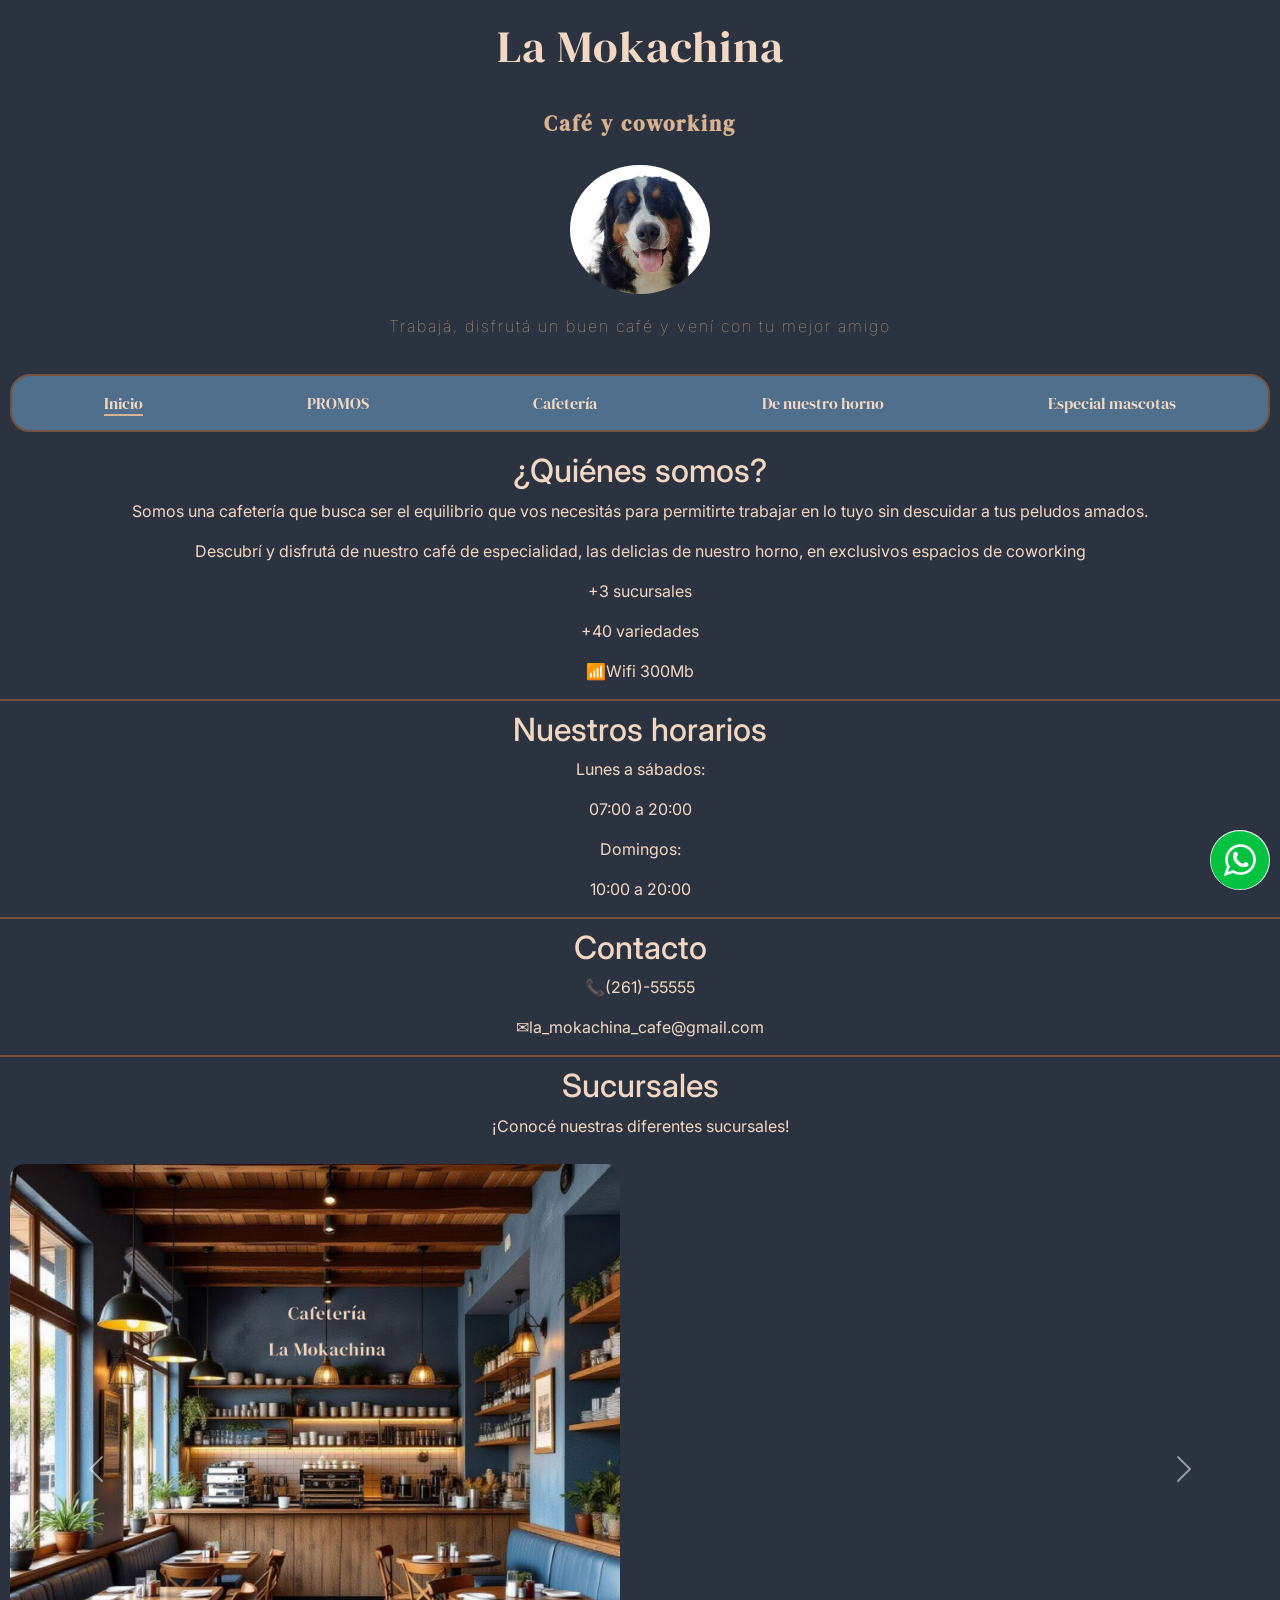
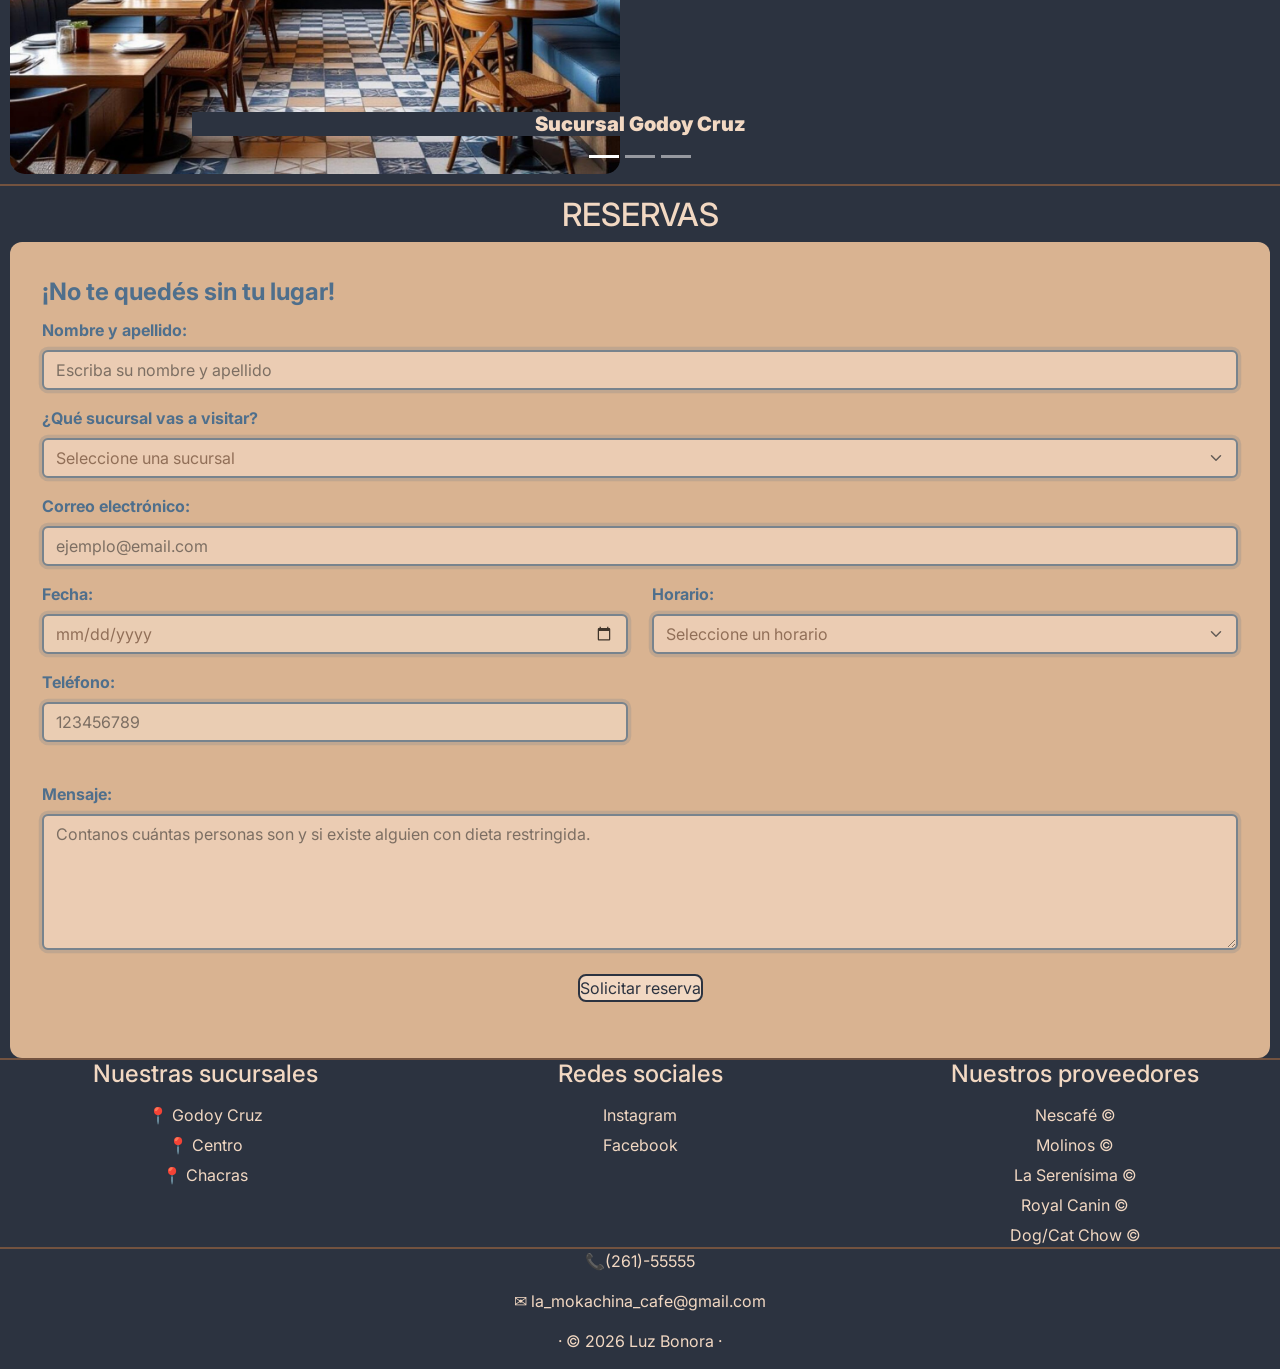
==== commit 9a3166e5: "se terminó la primer entrega del proyecto" ====
--- a/index.html
+++ b/index.html
@@ -42,15 +42,12 @@
         <section class="contenedor-somos">
             <h2>¿Quiénes somos?</h2>
             <div>
-                <p>Somos una cafetería que busca ser el equilibrio que vos necesitás para permitirte trabajar en lo tuyo sin
-                    descuidar a tus peludos amados.</p>
+                <p>Somos una cafetería que busca ser el equilibrio que vos necesitás para permitirte trabajar en lo tuyo sin descuidar a tus peludos amados.</p>
                 <p>Descubrí y disfrutá de nuestro café de especialidad, las delicias de nuestro horno, en exclusivos espacios de coworking</p>
                 <p>+3 sucursales</p>
                 <p>+40 variedades</p>
                 <p>📶Wifi 300Mb</p>
 
-
-                </p>
             </div>
     
         </section>
@@ -138,150 +135,118 @@
 
 
         <section class="contenedor-reservas">
-    
+        
             <h2>RESERVAS</h2>
-<!-- Formulario -->
-<form role="form" aria-label="Formulario de contacto">
-
-    <fieldset class="mb-4">
-        <legend>¡No te quedés sin tu lugar!</legend>
-
-        <!-- Nombre -->
-        <div class="mb-3">
-            <label for="form_name" class="form-label">
-                Nombre y apellido:
-            </label>
-
-            <input
-                type="text"
-                id="form_name"
-                name="nombre"
-                class="form-control"
-                placeholder="Escriba su nombre y apellido"
-                required
-                aria-required="true">
-        </div>
-
-        <!-- Sucursal -->
-        <div class="mb-3">
-            <label for="form_sucursal" class="form-label">
-                ¿Qué sucursal vas a visitar?
-            </label>
-
-            <select
-                id="form_sucursal"
-                name="sucursal"
-                class="form-select"
-                required>
-                <option value="" selected disabled>Seleccione una sucursal</option>
-                <option value="godoy">Godoy Cruz</option>
-                <option value="centro">Centro</option>
-                <option value="chacras">Chacras</option>
-            </select>
-        </div>
-
-
-    <!-- Email -->
-    <div class="mb-3">
-        <label for="form_email" class="form-label">
-            Correo electrónico:
-        </label>
-
-        <input
-            type="email"
-            id="form_email"
-            name="email"
-            class="form-control"
-            placeholder="ejemplo@email.com"
-            required
-            aria-required="true">
-    </div>
-
-    <!-- Fecha, horario y teléfono -->
-    <div class="row mb-4">
-
-        <div class="col-md-6 mb-3">
-            <label for="fecha" class="form-label">
-                Fecha:
-            </label>
-
-            <input
-                type="date"
-                id="fecha"
-                name="fecha"
-                class="form-control">
-        </div>
-        
-        <div class="col-md-6 mb-3">
-            <label for="horario" class="form-label">
-                Horario:
-            </label>
-
-            <select
-                id="horario"
-                name="horario"
-                class="form-select"
-                required>
-                <option value="" selected disabled>Seleccione un horario</option>
-                <option value="08:00">08:00 hs</option>
-                <option value="09:00">09:00 hs</option>
-                <option value="10:00">10:00 hs</option>
-                <option value="11:00">11:00 hs</option>
-                <option value="12:00">12:00 hs</option>
-                <option value="13:00">13:00 hs</option>
-                <option value="14:00">14:00 hs</option>
-                <option value="15:00">15:00 hs</option>
-                <option value="16:00">16:00 hs</option>
-                <option value="17:00">17:00 hs</option>
-                <option value="18:00">18:00 hs</option>
-                <option value="19:00">19:00 hs</option>
-                <option value="20:00">20:00 hs</option>
-            </select>
-        </div>
-
-
-        <div class="col-md-6 mb-3">
-            <label for="telefono" class="form-label">
-                Teléfono:
-            </label>
-
-            <input
-                type="tel"
-                id="telefono"
-                name="telefono"
-                class="form-control"
-                placeholder="123456789">
-        </div>
-
-    </div>
-
-    <!-- Mensaje -->
-    <div class="mb-4">
-        <label for="mensaje" class="form-label">
-            Mensaje:
-        </label>
-
-        <textarea
-            id="mensaje"
-            name="mensaje"
-            class="form-control"
-            rows="5"
-            placeholder="Contanos cuántas personas son y si existe alguien con dieta restringida."
-            required
-            aria-required="true"></textarea>
-    </div>
-
-    <!-- Botón -->
-    <div class="text-center">
-        <button type="submit" class="boton-formulario">
-            Solicitar reserva
-        </button>
-    </div>
-    </fieldset>
-</form>
-    
-    
+        
+            <form role="form" aria-label="Formulario de contacto">
+        
+                <fieldset class="mb-4">
+                    <legend>¡No te quedés sin tu lugar!</legend>
+        
+                    <!-- Nombre -->
+                    <div class="mb-3">
+                        <label for="form_name" class="form-label">
+                            Nombre y apellido:
+                        </label>
+        
+                        <input type="text" id="form_name" name="nombre" class="form-control"
+                            placeholder="Escriba su nombre y apellido" required aria-required="true">
+                    </div>
+        
+                    <!-- Sucursal -->
+                    <div class="mb-3">
+                        <label for="form_sucursal" class="form-label">
+                            ¿Qué sucursal vas a visitar?
+                        </label>
+        
+                        <select id="form_sucursal" name="sucursal" class="form-select" required>
+                            <option value="" selected disabled>Seleccione una sucursal</option>
+                            <option value="godoy">Godoy Cruz</option>
+                            <option value="centro">Centro</option>
+                            <option value="chacras">Chacras</option>
+                        </select>
+                    </div>
+        
+        
+                    <!-- Email -->
+                    <div class="mb-3">
+                        <label for="form_email" class="form-label">
+                            Correo electrónico:
+                        </label>
+        
+                        <input type="email" id="form_email" name="email" class="form-control" placeholder="ejemplo@email.com"
+                            required aria-required="true">
+                    </div>
+        
+                    <!-- Fecha, horario y teléfono -->
+                    <div class="row mb-4">
+        
+                        <div class="col-md-6 mb-3">
+                            <label for="fecha" class="form-label">
+                                Fecha:
+                            </label>
+        
+                            <input type="date" id="fecha" name="fecha" class="form-control">
+                        </div>
+        
+                        <div class="col-md-6 mb-3">
+                            <label for="horario" class="form-label">
+                                Horario:
+                            </label>
+        
+                            <select id="horario" name="horario" class="form-select" required>
+                                <option value="" selected disabled>Seleccione un horario</option>
+                                <option value="08:00">08:00 hs</option>
+                                <option value="09:00">09:00 hs</option>
+                                <option value="10:00">10:00 hs</option>
+                                <option value="11:00">11:00 hs</option>
+                                <option value="12:00">12:00 hs</option>
+                                <option value="13:00">13:00 hs</option>
+                                <option value="14:00">14:00 hs</option>
+                                <option value="15:00">15:00 hs</option>
+                                <option value="16:00">16:00 hs</option>
+                                <option value="17:00">17:00 hs</option>
+                                <option value="18:00">18:00 hs</option>
+                                <option value="19:00">19:00 hs</option>
+                                <option value="20:00">20:00 hs</option>
+                            </select>
+                        </div>
+        
+        
+                        <div class="col-md-6 mb-3">
+                            <label for="telefono" class="form-label">
+                                Teléfono:
+                            </label>
+        
+                            <input type="tel" id="telefono" name="telefono" class="form-control" placeholder="123456789">
+                        </div>
+        
+                    </div>
+        
+                    <!-- Mensaje -->
+                    <div class="mb-4">
+                        <label for="mensaje" class="form-label">
+                            Mensaje:
+                        </label>
+        
+                        <textarea id="mensaje" name="mensaje" class="form-control" rows="5"
+                            placeholder="Contanos cuántas personas son y si existe alguien con dieta restringida." required
+                            aria-required="true"></textarea>
+                    </div>
+        
+                    <!-- Botón -->
+                    <div class="text-center">
+                        <button type="submit" class="boton-formulario">
+                            Solicitar reserva
+                        </button>
+                    </div>
+                </fieldset>
+            </form>
+        
+        </section>
     </main>
+
+    
 
     <footer class="footer">
         <div class="contenedor-footer">
--- a/css/style.css
+++ b/css/style.css
@@ -1,3 +1,4 @@
+@charset "UTF-8";
 /*RESET*/
 * {
   padding: 0;
@@ -5,204 +6,171 @@
   box-sizing: border-box;
 }
 
-
-/*----------estilos generales----------*/
 /*VARIABLES*/
-/*azulmarino: #2c3340; 
-azul acero#4F6F8C;
-crema #D9B391;
-leche #F2D8C2;
-cafe#735340; */
-
-
-
-
-/*mixins*/
-
-
-
-body{
-  font-family: "Inter", sans-serif; 
+/* Tipografías */
+/* Colores */
+/* Espaciados */
+/* Bordes */
+/* Tipografía */
+/* Tamaños */
+/* Transiciones */
+/* Sombras */
+/* Breakpoints */
+body {
+  font-family: "Inter", sans-serif;
   background-color: #2C3340;
   color: #F2D8C2;
   overflow-x: hidden;
 }
 
-/* HEADER */
+main h2 {
+  text-align: center;
+  margin-top: 10px;
+}
+
+.activo {
+  color: #D9B391;
+  border-bottom: 2px solid #D9B391;
+}
+
+.titulo-menu {
+  text-align: center;
+  margin: 50px 0;
+  border-bottom: 2px solid #735340;
+}
+
+.titulo-menu h2 {
+  font-size: 1.3rem;
+  color: #F2D8C2;
+}
+
+.info h3 {
+  color: #2C3340;
+  text-align: center;
+  font-size: 1rem;
+}
+
+.info p {
+  background: none;
+  text-align: center;
+  color: #735340;
+  font-size: 1rem;
+  line-height: 1.6;
+}
 
 header {
   background: #2C3340;
   display: flex;
   flex-direction: column;
+  justify-content: center;
   align-items: center;
-  justify-content: center;
-  text-align: center;
-  padding: 20px;
+  text-align: center;
+  padding: 10px;
   gap: 10px;
 }
-
-
-
-
-.icono_moka img {
+header .icono_moka img {
   width: 140px;
   border-radius: 50%;
-  transition: transform .8s;
-}
-
-.icono_moka img:hover{
+  transition: transform 0.8s;
+}
+header .icono_moka img:hover {
   transform: rotate(360deg);
 }
 
 h1 {
   font-family: "DM Serif Display", serif;
   font-size: 2rem;
+  color: #F2D8C2;
+  text-align: center;
   line-height: 1.2;
   font-weight: 400;
-  color: #F2D8C2;
   letter-spacing: 1px;
   padding: 10px;
-  text-align: center
-}
-
-.secondtitle{
+}
+
+.secondtitle {
+  font-family: "DM Serif Display", serif;
+  font-size: 1.3rem;
+  color: #D9B391;
+  text-align: center;
+  font-weight: 600;
+  letter-spacing: 2px;
+  padding: 10px;
+}
+
+.eslogan {
   font-family: "Inter", sans-serif;
-  font-size: 1.3rem;
-  font-weight: 600;
+  font-size: 1rem;
+  padding-inline: 15px;
+  margin-top: 10px;
+  font-weight: 100;
   color: #D9B391;
   letter-spacing: 2px;
-  padding: 10px;
-  text-align: center
-}
-
-.eslogan{
-  font-family: "DM Serif Display", serif;
-  font-size: 1rem;
-  padding-inline: 15px;
-  font-weight: 100;
-  color: #D9B391;
-  letter-spacing: 2px; 
-  margin-top: 10px;
-  
 }
 
 /*---NAV BAR---*/
-
 .navbar {
   background-color: #4F6F8C;
   width: 100%;
-  margin-top: 10px;
   font-family: "DM Serif Display", serif;
   position: sticky;
-  border-top: 2px solid #735340;
-  border-bottom: 2px solid #735340;
-  border-left: 2px solid #735340;
-  border-right: 2px solid #735340 ;
+  border: 2px solid #735340;
+  margin-top: 10px;
+  padding: 15px;
   border-radius: 20px;
-  height: auto;
-  padding: 15px;
- }
-
+}
 .navbar ul {
-  list-style: none;
-  display: flex;
-  flex-direction: column;
-  gap: 12px; 
+  display: flex;
+  flex-direction: column;
   justify-content: center;
   align-items: center;
+  list-style: none;
   width: 100%;
+  gap: 10px;
   padding: 0;
   margin: 0;
-
-}
-
-
-
-
-.navbar ul li a{
-  color: #F2D8C2; 
+}
+.navbar ul li a {
+  color: #F2D8C2;
   text-decoration: none;
-  
-}
-.navbar ul li a:hover{
-  color: #D9B391; 
-  transition: .25s;
+}
+.navbar ul li a:hover {
+  color: #D9B391;
+  transition: color 0.25s;
   text-decoration: underline;
 }
 
-
-
-
 .wsp img {
-  /*position: sticky;
-  justify-content: end;
-  border-radius: 50%;*/
-
+  position: fixed;
+  right: 10px;
   bottom: 10px;
-  max-width: 10%;
-  max-height: 10%;
+  width: 60px;
+  height: auto;
   border-radius: 50%;
-  position: fixed;
-  right: 5px;
-  height: auto;
-  width: auto;
-  transition: transform 0.5s
-
-}
-
-.wsp img:hover{
+  transition: transform 0.4s;
+}
+.wsp img:hover {
   transform: scale(1.1);
-  cursor: pointer;  
-
+  cursor: pointer;
 }
 
 /* FIN HEADER*/
-
 /*MAIN*/
-
-.contenedor-somos{
+.contenedor-somos {
   margin-top: 10px;
   border-bottom: 2px solid #735340;
   text-align: center;
 }
 
-main h2{
- text-align: center;
- margin-top: 10px; 
-
-}
-.activo{
-    color:#D9B391;
-    border-bottom:2px solid #D9B391;
-}
-
-
-.titulo-menu {
-  text-align: center;
-  margin: 50px 0;
-  border-bottom: 2px solid #735340;
-}
-
-.titulo-menu h2 {
-  font-size: 1.3rem;
-  color: #F2D8C2;
-
-}
-
 /*-----CARDS------*/
 .contenedor-cards {
-
   display: grid;
-
   grid-template-columns: 1fr;
-
   gap: 20px;
-  padding:20px 0;
-
-  border-radius:25px;
+  padding: 20px;
+  border-radius: 25px;
   width: 90%;
   margin: auto;
-
 }
 
 .contenedor-cards h2 {
@@ -211,11 +179,8 @@
   gap: 10px;
   padding: 10px;
   font-size: 2.5rem;
-
   margin-bottom: 40px;
-
   position: relative;
-
 }
 
 .contenedor-cards h2::after {
@@ -229,107 +194,116 @@
 }
 
 .categoria {
-  grid-column: 1 / -1;
+  grid-column: 1/-1;
   margin: 2rem auto 1rem;
   color: #D9B391;
   font-size: 2rem;
   text-align: center;
 }
 
-.info h3{
-
-    color:#2C3340;
-    text-align: center;
-    font-size:1rem;
-}
-.info p{
-  background:none;
-  text-align: center;
-  color:#735340;
-  font-size:1rem;
-  line-height:1.6;
-}
+.info {
+  display: flex;
+  flex-direction: column;
+  justify-content: flex-start;
+  align-items: stretch;
+  padding: 20px;
+  gap: 15px;
+}
+
 .precio {
-  font-size:1rem;
   margin-top: auto;
-
   align-self: flex-end;
-
   background: #735340;
-
-  color: #F2D8C2;
-
+  color: #F2D8C2;
   padding: 8px 18px;
-
   border-radius: 20px;
-
+  font-size: 1rem;
   font-weight: bold;
 }
 
-
 .card {
   display: flex;
   flex-direction: column;
+  justify-content: flex-start;
+  align-items: stretch;
   background: #D9B391;
   border-radius: 20px;
   overflow: hidden;
-  transition: .3s;
-  box-shadow: 0 10px 20px rgba(0, 0, 0, .2);
-}
+  transition: transform 0.4s;
+  box-shadow: 0 10px 20px rgba(0, 0, 0, 0.2);
+}
+
 .card:hover {
-
   transform: translateY(-8px);
-
-  box-shadow: 0 20px 30px rgba(0, 0, 0, .3);
-}
-
+  box-shadow: 0 20px 30px rgba(0, 0, 0, 0.3);
+}
 
 .card img {
   width: 100%;
+  display: block;
   height: 200px;
   object-fit: cover;
-  transition:.4s;
-}
-
-.card:hover img{
-  transform:scale(1.05);
-}
-
-.info{
-  padding:20px;
-  display:flex;
-  flex-direction:column;
-  gap:15px;
-}
-
+  transition: transform 0.4s;
+}
+
+.card:hover img {
+  transform: scale(1.05);
+}
+
+/* Cards de la página mascota */
+.card-moka {
+  display: flex;
+  flex-direction: column;
+  justify-content: flex-start;
+  align-items: stretch;
+  background: #D9B391;
+  border-radius: 20px;
+  overflow: hidden;
+  transition: transform 0.4s;
+  box-shadow: 0 10px 20px rgba(0, 0, 0, 0.2);
+}
+
+.card-moka:hover {
+  transform: translateY(-5px);
+  box-shadow: 0 20px 30px rgba(0, 0, 0, 0.3);
+}
+
+.card-moka img {
+  width: 100%;
+  display: block;
+  height: auto;
+  object-fit: cover;
+  transition: transform 0.4s;
+}
+
+.card-moka:hover img {
+  transform: scale(1.05);
+}
 
 /*---CARRUSEL---*/
-.contenedor-sucursales{
-  border-bottom: 2px solid #735340
-}  
-
-.contenedor-sucursales p{
-  text-align: center;
-}
+.contenedor-sucursales {
+  border-bottom: 2px solid #735340;
+}
+.contenedor-sucursales p {
+  text-align: center;
+}
+
 /*---Sucursales Estilos carrusel---*/
-.carousel-item{
+.carousel-item {
   justify-items: center;
-
-}
-
-.carousel-item h5{
-  color:#F2D8C2;
+}
+.carousel-item h5 {
+  color: #F2D8C2;
   font-weight: 1000;
   background-color: #2C3340;
- 
-}
-.carousel-item img{
+}
+.carousel-item img {
   display: block;
   max-width: 70vh;
   max-height: 70vh;
   border-radius: 25px;
   padding: 10px;
-  border-color: #4F6F8C;
+  border-color: #735340;
 }
 
 .ajustar-imagen {
@@ -338,146 +312,141 @@
 }
 
 /*---FORMULARIO RESERVAS---*/
-.contenedor-reservas{
+.contenedor-reservas {
   margin-top: 10px;
   margin-inline: 10px;
   justify-content: space-between;
-
 }
 
 form {
-    background-color: #D9B391;
-    padding: 2rem;
-    border-radius: 12px;
-    color: #4F6F8C;
-    font-weight: 700;
-}
-.form-control,.form-select,.form-sucursal {
-    background-color: #F2D8C2;
-    border: 2px solid #D9B391;
-    color: #2c3340;
-}
-
-.form-control,.form-select,.form-sucursal:focus {
-    background-color: #F2D8C2;
-    border-color: #4F6F8C;
-    color: #2c3340;
-    box-shadow: 0 0 0 .2rem rgba(79, 111, 140, 0.25);
-}
-
-.form-control,.form-select,.form-select::placeholder {
-    color: #735340;
-    opacity: .7;
+  background-color: #D9B391;
+  padding: 2rem;
+  border-radius: 12px;
+  color: #4F6F8C;
+  font-weight: 700;
+}
+
+.form-control,
+.form-select,
+.form-sucursal {
+  background-color: #F2D8C2;
+  border: 2px solid #D9B391;
+  color: #2C3340;
+}
+
+.form-control,
+.form-select,
+.form-sucursal:focus {
+  background-color: #F2D8C2;
+  border-color: #4F6F8C;
+  color: #2C3340;
+  box-shadow: 0 0 0 0.2rem rgba(79, 111, 140, 0.25);
+}
+
+.form-control,
+.form-select,
+.form-select::placeholder {
+  color: #735340;
+  opacity: 0.7;
 }
 
 .boton-formulario {
-
   background: #F2D8C2;
-  color: #2c3340;
-  border: 2px solid #2c3340;
-  padding: 14px 28px;
+  color: #2C3340;
+  border: 2px solid #2C3340;
   border-radius: 8px;
   font-family: "Inter", sans-serif;
-  font-weight: 600;
-  transition: .3s;
+  transition: 0.4s;
 }
 
 .boton-formulario:hover {
-  background: #2c3340;
-  color: #F2D8C2;
-}
-
-
-
-
-
-
+  background: #2C3340;
+  color: #F2D8C2;
+}
 
 /*---FOOTER-----*/
-
-footer{
-background-color: #2C3340;
-color: #F2D8C2;
-}
-
-.contenedor-footer{
-border-top: 2px solid #735340;
-padding: 20px;
-display: flex;
-flex-direction: column;
-gap: 25px;
-align-items: center;
-}
-
-
-.lista-footer {
-  display: flex;
-  flex-direction: column;
-  text-align: center;
+footer {
+  background-color: #2C3340;
+  color: #F2D8C2;
+}
+footer .contenedor-footer {
+  display: flex;
+  flex-direction: column;
+  justify-content: flex-start;
   align-items: center;
+  border-top: 2px solid #735340;
+  gap: 25px;
+}
+footer .contenedor-footer .lista-footer {
+  display: flex;
+  flex-direction: column;
+  justify-content: flex-start;
+  align-items: center;
+  text-align: center;
   gap: 4px;
 }
-
-.lista-footer ul{
-  list-style: none; 
-  justify-content: center;
-
-}
- .lista-footer ul li a{
+footer .contenedor-footer .lista-footer h4 {
+  margin-bottom: 10px;
+}
+footer .contenedor-footer .lista-footer ul {
+  list-style: none;
+  padding: 0;
+  margin: 0;
+}
+footer .contenedor-footer .lista-footer ul li a {
+  color: #F2D8C2;
   text-decoration: none;
-  color: #F2D8C2;
-  justify-content: center;
-}
-
-.lista-footer ul li a:hover{
-  cursor: pointer;
+}
+footer .contenedor-footer .lista-footer ul li a:hover {
   color: #4F6F8C;
   text-decoration: underline;
 }
-.copyright {
+footer .copyright {
   border-top: 2px solid #735340;
   text-align: center;
 }
-
-
-
-
 
 /* Tablet */
 @media (min-width: 768px) {
-.icono_moka img{
-  width:180px;
-}
-h1{
-  font-size:2.8rem;
-}
-
-.navbar ul{
-  flex-direction:row;
-  justify-content:space-around;
-}
-
-.contenedor-cards{
-  grid-template-columns:repeat(2,1fr);
-}
-
-.contenedor-footer{
-  flex-direction:row;
-}
-
-
-
-/*--DESKTOP--*/
-@media (min-width: 1024px)
-{
-.icono_moka img{
-  width:220px;
-}
-h1{
-  font-size:3.5rem;
-}
-.contenedor-cards{
-  grid-template-columns:
-  repeat(auto-fit,minmax(320px,1fr));
-}
-}+  .icono_moka img {
+    width: 180px;
+  }
+  .navbar ul {
+    flex-direction: row;
+    justify-content: space-around;
+  }
+  .contenedor-cards {
+    grid-template-columns: repeat(2, 1fr);
+  }
+  .contenedor-footer {
+    flex-direction: row;
+  }
+  h1 {
+    font-size: 2.8rem;
+  }
+}
+/*Escritorio*/
+@media (min-width: 1024px) {
+  footer .contenedor-footer {
+    display: flex;
+    flex-direction: row;
+    justify-content: space-evenly;
+    align-items: flex-start;
+  }
+  footer .lista-footer {
+    flex: 1;
+    text-align: center;
+  }
+  footer .lista-footer h4 {
+    margin-bottom: 10px;
+  }
+  footer .lista-footer ul {
+    display: flex;
+    flex-direction: column;
+    justify-content: flex-start;
+    align-items: center;
+    gap: 6px;
+  }
+}
+
+/*# sourceMappingURL=style.css.map */
